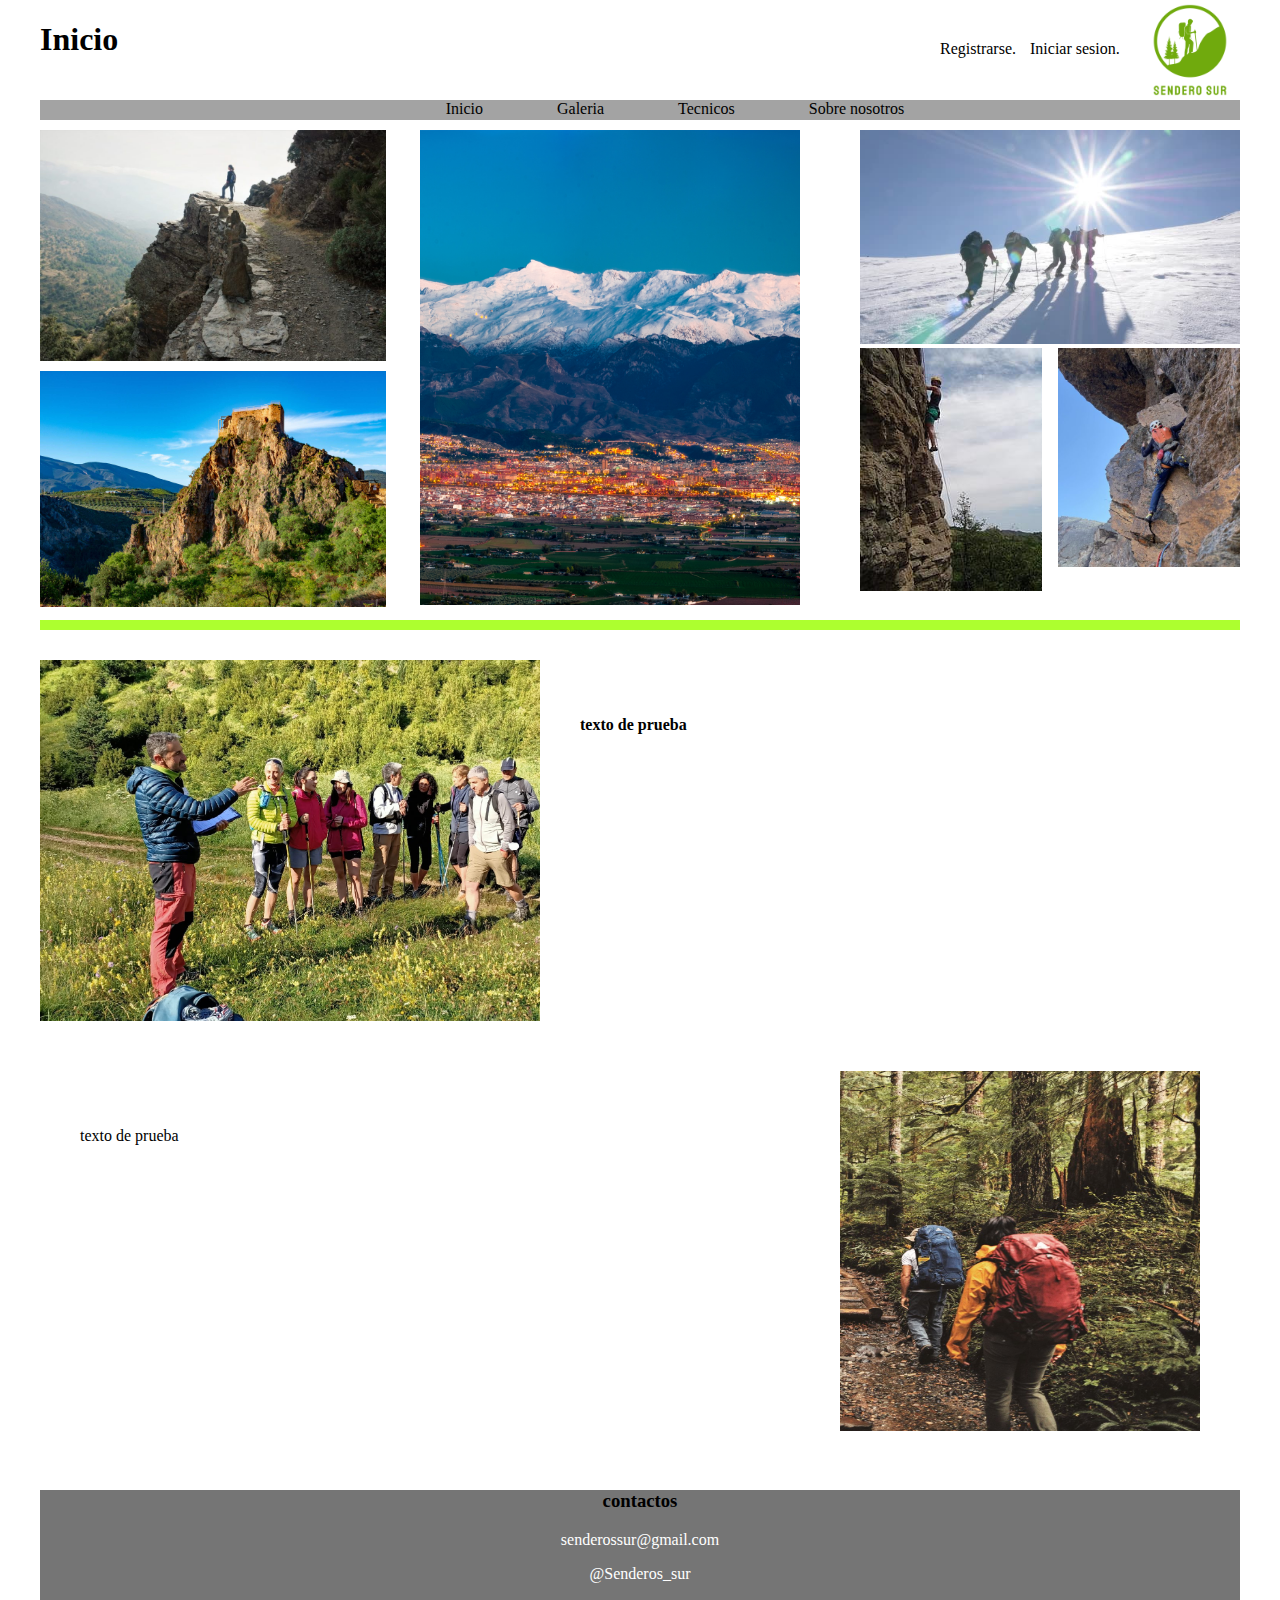
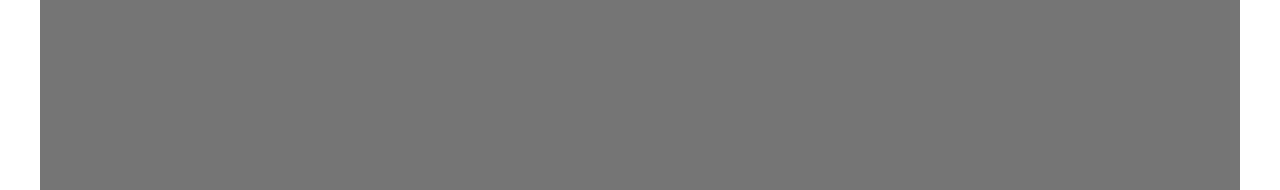
==== index.html @ aa9a1ace "web" ====
<!DOCTYPE html>
<html lang="en">

<head>
    <meta charset="UTF-8">
    <meta name="viewport" content="width=device-width, initial-scale=1.0">
    <title>Document</title>
    <style>
        #inicio {
            text-decoration: none;
            margin-left: 70px;
            color: black;
        }

        #inicio:hover {
            background-color: rgb(179, 218, 224);
            color: rgb(26, 78, 190);
        }

        #contactos {
            text-decoration: none;
            color: white;
        }

        #contactos:hover {
            background-color: rgb(179, 218, 224);
            color: rgb(26, 78, 190);
        }
    </style>
</head>

<body style="margin: auto; width: 1200px;">
    <div id="base">
        <header style="  margin: auto; height: 100px;">
            <img style=" width: 100px; height: 100px; float: right;" src="ImgInicio/Logo.png" alt="Logo de la pagina">

            <h1 style="float: left;">Inicio</h1>

            <div id="registros" style="float: right;  height: 100px; width: 200px;">
                <div style="float: right;  position: absolute; margin-top: 40px; margin-left:90px;">
                    Iniciar sesion.
                </div>
                <div style="float: left;  position: absolute; margin-top: 40px;">
                    Registrarse.
                </div>
            </div>
        </header>

        <nav style="height: 20px; width: 1200px; margin: auto; position:sticky; background-color: rgb(163, 163, 163);">
            <div style="text-align: center;">
                <a id="inicio" href="Inicio.html">Inicio</a>
                <a id="inicio" href="Galeria.html">Galeria</a>
                <a id="inicio" href="Tecnicos.html">Tecnicos</a>
                <a id="inicio" href="Sobre nosotros.html">Sobre nosotros</a>
            </div>
        </nav>
        <section style="margin-top: 10px;">
            <div style="width: 380px;  float: left;">
                <img src="ImgInicio/Ruta1.jpg" alt="" style="width: 91%; height: 91%; float: left ;">
                <img src="ImgInicio/ruta2.jpg" alt=""
                    style=" width: 91%; height: 91%; float: left; margin-top: 10px; margin-left: 0px;">
            </div>
            <div style="width: 380px;  float: left; margin: auto;">
                <img src="ImgInicio/SierraNevadaBlog1.jpg" alt="" style="width: 100%; height: 100%; ">
            </div>
            <div style="width: 380px;  float: right;">
                <img src="ImgInicio/imagennieve.jpg" alt="" style="width: 100%; height: 100%;">
                <img src="ImgInicio/escalada1.jpg" alt="" style="width: 48%; height: 100%;">
                <img src="ImgInicio/escalada2.jpg" alt="" style="width: 48%; height: 100%; float: right;">
            </div>
        </section>

        <div style="background-color: greenyellow; width: 1200px; height: 10px; margin-top: 500px;"></div>

        <section style="margin-top: 30px;">
            <div id="1" style="width: 1200px; display: flex;">
                <div id="img1" style="width: 500px;">
                    <img src="ImgInicio/imgpersonas.jpeg" alt="" style="width: 100%; height: 100%;">
                </div>
                <div id="texto1" style=" margin: 40px;">
                    <p><strong>texto de prueba</strong></p>
                </div>
            </div>

            <div id="2" style="width: 1200px;  margin-top: 50px; height: 400px;">
                <div id="texto1" style=" float: left;margin: 40px;">
                    <p>texto de prueba</p>
                </div>
                <div id="img1" style="width: 400px;height: 400px; float: right;">
                    <img src="ImgInicio/mochila.jpg" alt="" style="width: 90%; height: 90%;">
                </div>
            </div>
        </section>

        <div style="background-color: rgb(117, 117, 117); width: 1200px; height: 300px;">
            <div style="text-align: center;">
                <h3>contactos</h3>
                <p><a id="contactos" href="#">senderossur@gmail.com</a></p>
                <p><a id="contactos" href="#">@Senderos_sur</a></p>
            </div>
        </div>
    </div>
</body>

</html>
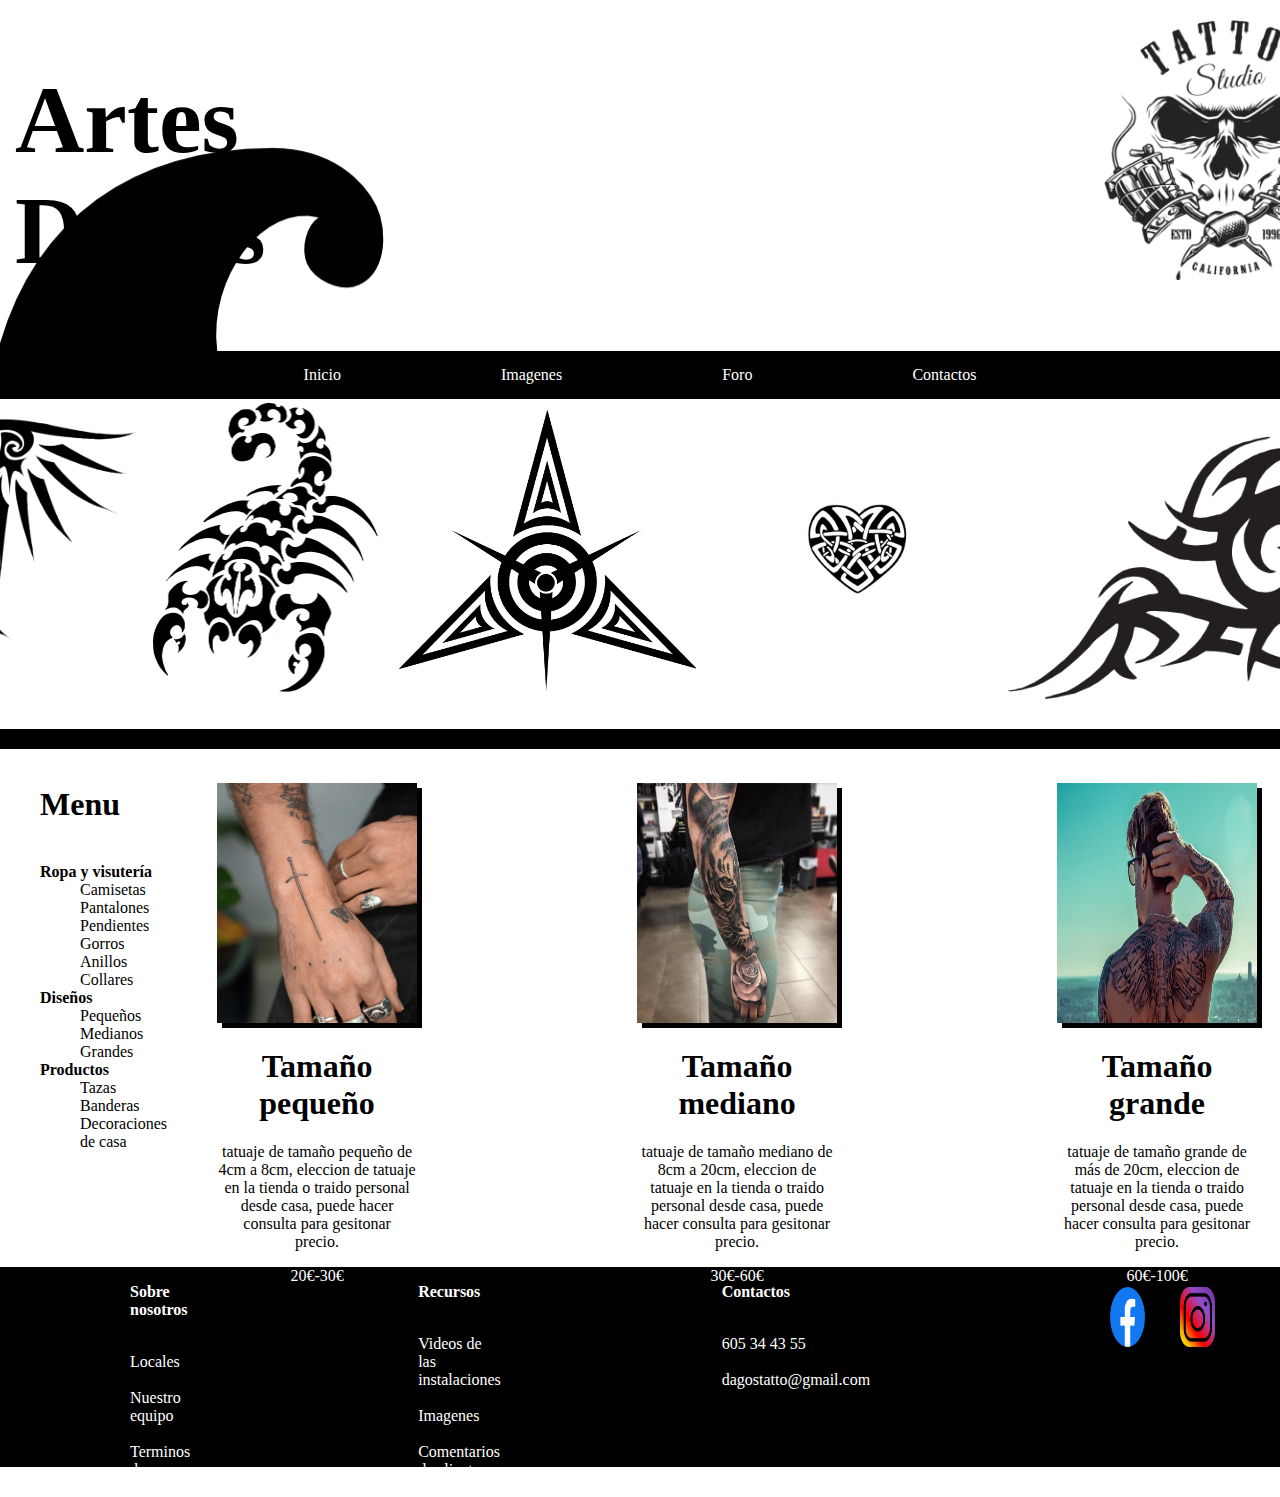
==== commit 86002dbb: "pagina" ====
--- a/index.html
+++ b/index.html
@@ -5,101 +5,147 @@
     <meta charset="UTF-8">
     <meta name="viewport" content="width=device-width, initial-scale=1.0">
     <title>Document</title>
-    <style>
-        #inicio {
-            text-decoration: none;
-            margin-left: 70px;
-            color: black;
-        }
-
-        #inicio:hover {
-            background-color: rgb(179, 218, 224);
-            color: rgb(26, 78, 190);
-        }
-
-        #contactos {
-            text-decoration: none;
-            color: white;
-        }
-
-        #contactos:hover {
-            background-color: rgb(179, 218, 224);
-            color: rgb(26, 78, 190);
-        }
-    </style>
+    <link rel="stylesheet" href="css/estilo.css">
 </head>
 
-<body style="margin: auto; width: 1200px;">
-    <div id="base">
-        <header style="  margin: auto; height: 100px;">
-            <img style=" width: 100px; height: 100px; float: right;" src="ImgInicio/Logo.png" alt="Logo de la pagina">
+<body>
+    <div id="menu">
+        <header>
+            <h1>Artes Dagos</h1>
+            <div id="registros">
+            </div>
+            <img src="css/imagenes/Logo/logo.png" alt="">
+        </header>
+        <nav>
+            <a href="">Inicio</a>
+            <a href="">Imagenes</a>
+            <a href="">Foro</a>
+            <a href="">Contactos</a>
+        </nav>
+    </div>
 
-            <h1 style="float: left;">Inicio</h1>
+    <div id="lista">
+        <img src="css/imagenes/Listas/tatu1.png" alt="">
+        <img src="css/imagenes/Listas/tatu2.png" alt="">
+        <img src="css/imagenes/Listas/tatu3.png" alt="">
+        <img src="css/imagenes/Listas/tatu4.png" alt="">
+        <img src="css/imagenes/Listas/tatu5.png" alt="">
+    </div>
 
-            <div id="registros" style="float: right;  height: 100px; width: 200px;">
-                <div style="float: right;  position: absolute; margin-top: 40px; margin-left:90px;">
-                    Iniciar sesion.
+    <div id="bloque">
+    </div>
+    <div class="grid">
+        <menu >
+            <h1>Menu</h1>
+            <br>
+            <a href="" style="color: black;"><strong>Ropa y visutería</strong></a>
+            <ul style="list-style: none;">
+                <li><a href="" style="color: black;">Camisetas</a></li>
+                <li><a href="" style="color: black;">Pantalones</a></li>
+                <li><a href="" style="color: black;">Pendientes</a></li>
+                <li><a href="" style="color: black;">Gorros</a></li>
+                <li><a href="" style="color: black;">Anillos</a></li>
+                <li><a href="" style="color: black;">Collares</a></li>
+            </ul>
+            <a href="" style="color: black;"><strong>Diseños</strong></a>
+            <ul style="list-style: none;">
+                <li><a href="" style="color: black;">Pequeños</a></li>
+                <li><a href="" style="color: black;">Medianos</a></li>
+                <li><a href="" style="color: black;">Grandes</a></li>
+            </ul>
+            <a href="" style="color: black;"><strong>Productos</strong></a>
+            <ul style="list-style: none;">
+                <li><a href="" style="color: black;">Tazas</a></li>
+                <li><a href="" style="color: black;">Banderas</a></li>
+                <li><a href="" style="color: black;">Decoraciones de casa</a></li>
+            </ul>
+        </menu>
+        <section >
+            <article id="articulo-1">
+                <img src="css/imagenes/Etiquetas/mano.jpg" alt="">
+                <h1>Tamaño pequeño</h1>
+                <p>
+                    tatuaje de tamaño pequeño de 4cm a 8cm, eleccion de tatuaje en la tienda o traido personal desde
+                    casa,
+                    puede hacer consulta para gesitonar <br>precio.
+                </p>
+                <div id="precio">
+                    <p>
+                        20€-30€
+                    </p>
                 </div>
-                <div style="float: left;  position: absolute; margin-top: 40px;">
-                    Registrarse.
-                </div>
-            </div>
-        </header>
-
-        <nav style="height: 20px; width: 1200px; margin: auto; position:sticky; background-color: rgb(163, 163, 163);">
-            <div style="text-align: center;">
-                <a id="inicio" href="Inicio.html">Inicio</a>
-                <a id="inicio" href="Galeria.html">Galeria</a>
-                <a id="inicio" href="Tecnicos.html">Tecnicos</a>
-                <a id="inicio" href="Sobre nosotros.html">Sobre nosotros</a>
-            </div>
-        </nav>
-        <section style="margin-top: 10px;">
-            <div style="width: 380px;  float: left;">
-                <img src="ImgInicio/Ruta1.jpg" alt="" style="width: 91%; height: 91%; float: left ;">
-                <img src="ImgInicio/ruta2.jpg" alt=""
-                    style=" width: 91%; height: 91%; float: left; margin-top: 10px; margin-left: 0px;">
-            </div>
-            <div style="width: 380px;  float: left; margin: auto;">
-                <img src="ImgInicio/SierraNevadaBlog1.jpg" alt="" style="width: 100%; height: 100%; ">
-            </div>
-            <div style="width: 380px;  float: right;">
-                <img src="ImgInicio/imagennieve.jpg" alt="" style="width: 100%; height: 100%;">
-                <img src="ImgInicio/escalada1.jpg" alt="" style="width: 48%; height: 100%;">
-                <img src="ImgInicio/escalada2.jpg" alt="" style="width: 48%; height: 100%; float: right;">
-            </div>
+            </article>
+            <article id="articulo-2">
+                <img src="css/imagenes/Etiquetas/brazo.jpg" alt="">
+                <h1>Tamaño mediano</h1>
+                <p>
+                    tatuaje de tamaño mediano de 8cm a 20cm, eleccion de tatuaje en la tienda o traido personal desde
+                    casa,
+                    puede hacer consulta para gesitonar precio.
+                </p>
+                <div id="precio">
+                    <p>
+                        30€-60€
+                    </p>
+            </article>
+            <article id="articulo-3">
+                <img src="css/imagenes/Etiquetas/espalda.jpg" alt="">
+                <h1>Tamaño grande</h1>
+                <p>
+                    tatuaje de tamaño grande de más de 20cm, eleccion de tatuaje en la tienda o traido personal desde
+                    casa,
+                    puede hacer consulta para gesitonar precio.
+                </p>
+                <div id="precio">
+                    <p>
+                        60€-100€
+                    </p>
+            </article>
         </section>
-
-        <div style="background-color: greenyellow; width: 1200px; height: 10px; margin-top: 500px;"></div>
-
-        <section style="margin-top: 30px;">
-            <div id="1" style="width: 1200px; display: flex;">
-                <div id="img1" style="width: 500px;">
-                    <img src="ImgInicio/imgpersonas.jpeg" alt="" style="width: 100%; height: 100%;">
-                </div>
-                <div id="texto1" style=" margin: 40px;">
-                    <p><strong>texto de prueba</strong></p>
-                </div>
-            </div>
-
-            <div id="2" style="width: 1200px;  margin-top: 50px; height: 400px;">
-                <div id="texto1" style=" float: left;margin: 40px;">
-                    <p>texto de prueba</p>
-                </div>
-                <div id="img1" style="width: 400px;height: 400px; float: right;">
-                    <img src="ImgInicio/mochila.jpg" alt="" style="width: 90%; height: 90%;">
-                </div>
-            </div>
-        </section>
-
-        <div style="background-color: rgb(117, 117, 117); width: 1200px; height: 300px;">
-            <div style="text-align: center;">
-                <h3>contactos</h3>
-                <p><a id="contactos" href="#">senderossur@gmail.com</a></p>
-                <p><a id="contactos" href="#">@Senderos_sur</a></p>
-            </div>
+    </div>
+    <footer>
+        <div>
+            <ul style="list-style: none;">
+                <li>
+                    <p><strong>Sobre nosotros</strong></p>
+                </li>
+                <br>
+                <li><a href="">Locales</a></li>
+                <br>
+                <li><a href="">Nuestro equipo</a></li>
+                <br>
+                <li><a href="">Terminos de seguridad</a></li>
+            </ul>
         </div>
-    </div>
+        <div>
+            <ul style="list-style: none;">
+                <li>
+                    <p><strong>Recursos</strong></p>
+                </li>
+                <br>
+                <li><a href="">Videos de las instalaciones</a></li>
+                <br>
+                <li><a href="">Imagenes</a></li>
+                <br>
+                <li><a href="">Comentarios de clientes</a></li>
+            </ul>
+        </div>
+        <div>
+            <ul style="list-style: none;">
+                <li>
+                    <p><strong>Contactos</strong></p>
+                </li>
+                <br>
+                <li>605 34 43 55</li>
+                <br>
+                <li><a href="">dagostatto@gmail.com</a></li>
+            </ul>
+        </div>
+        <div id="contactos">
+            <a href=""><img src="css/imagenes/Contactos/contacto1.png" alt=""></a>
+            <a href=""><img src="css/imagenes/Contactos/contacto2.png" alt=""></a>
+        </div>
+    </footer>
 </body>
 
 </html>--- a/css/estilo.css
+++ b/css/estilo.css
@@ -0,0 +1,143 @@
+body{
+    border: 0px;
+    margin: 0px;
+    padding: 0px;
+    overflow-x: hidden;
+}
+
+header{
+    background-image: url("imagenes/Logo/ocean-wave-shape_icon-icons.com_70662.png");
+    background-repeat:no-repeat;
+    background-position-y: 80px;
+    background-position-x: 0;
+    padding: 0px;
+    border: 0px;
+    display: flex;
+    font-size: 300%;
+    color: black;
+
+}
+
+
+
+header img{
+    width: 300px;
+    height: 300px;
+    margin-left: 90vh;
+    filter: saturate(100%);
+}
+
+header h1{
+    filter:brightness(2);
+    margin-left: 15px;
+}
+
+nav{
+    display: flex;
+    justify-content:center;
+    background: black;
+    
+}
+
+nav a{
+    color: rgb(255, 255, 255);
+    text-decoration: none;
+    padding: 15px;
+    padding-left: 80px;
+    padding-right: 80px;
+    background-color: black;
+    transition: background-color 1s linear;
+
+}
+
+
+
+nav a:hover{
+    background-color: white;
+    color: black;
+}
+
+.grid{
+    display: grid;
+    grid-template-columns: auto auto;
+}
+
+#lista{
+    display: flex;
+    justify-content: center;
+    height: 300px;
+}
+
+#lista img{
+    width: 50%;
+    height: 100%;
+}
+
+#lista img:hover{
+    filter:drop-shadow(1px 1px 0 red)
+}
+
+#bloque{
+    height: 20px;
+    margin-top: 30px;
+    background: black;
+}
+
+section {
+    display: flex;
+    width: 1200px;
+    margin: auto;
+    justify-content: flex-end;
+
+}
+
+article {
+    margin-left: 100px;
+    margin-right: 100px;
+    padding: 10px;
+    text-align: center;
+    width: 200px;
+    height: 350px;
+}
+
+article img{
+    width: 200px;
+    height: 240px;
+    filter: drop-shadow(5px 5px 0 black);
+}
+
+#precio{
+    background: black;
+    color: white;
+}
+
+footer{
+    display: flex;
+    height: 200px;
+    justify-content: center;
+    margin-top: 100px;
+    background: black;
+}
+
+footer div{
+    color: white;
+    margin-left: 10vh;
+    margin-right: 10vh;
+}
+
+a{
+    text-decoration: none;
+    color: white;
+}
+
+#contactos{
+    display: flex;
+    justify-content: flex-start;
+}
+
+#contactos img{
+    margin-left: 60px;
+    margin-top: 20px;
+    width: 50%;
+    height: 30%;
+}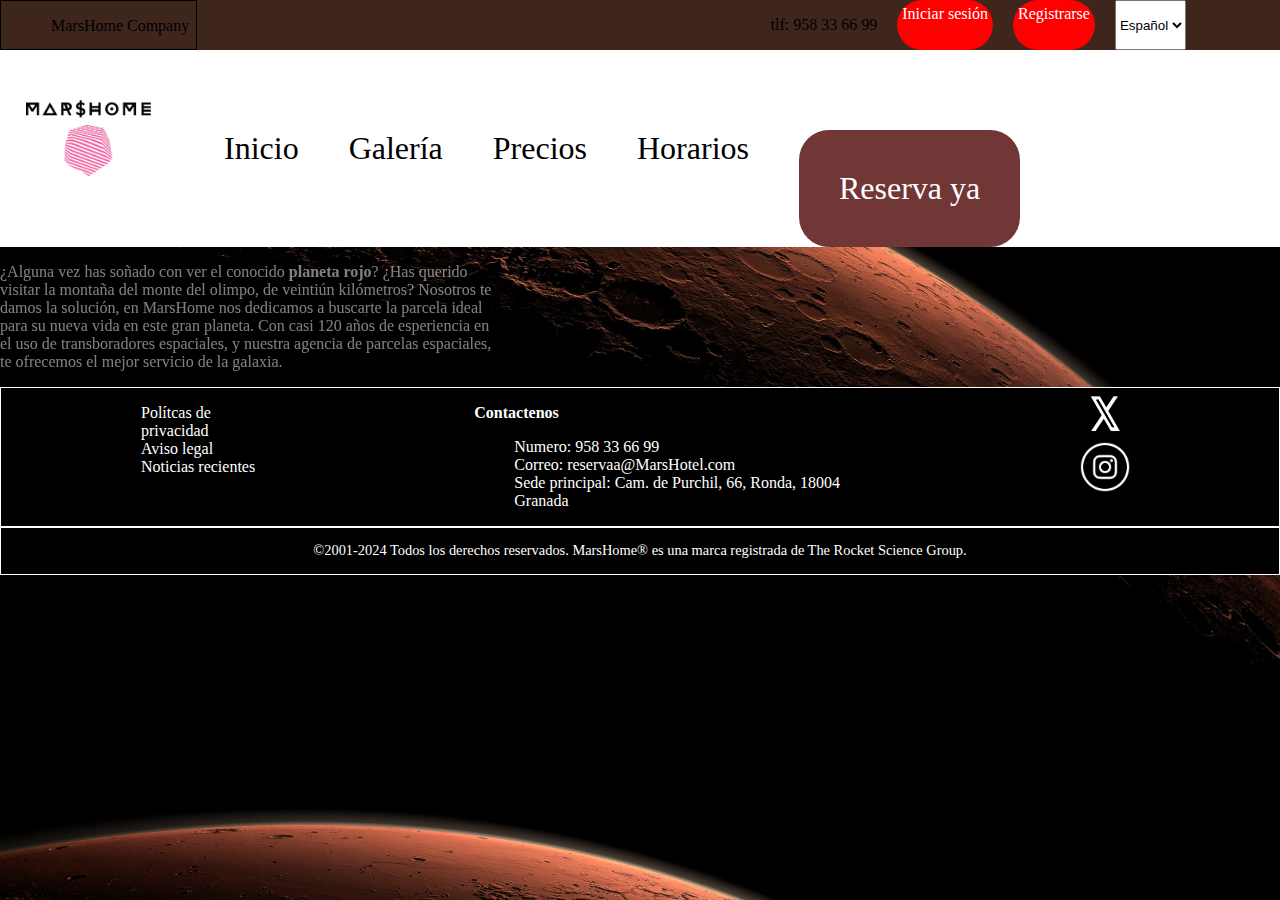
==== commit 5ee37210: "web" ====
--- a/index.html
+++ b/index.html
@@ -5,145 +5,78 @@
     <meta charset="UTF-8">
     <meta name="viewport" content="width=device-width, initial-scale=1.0">
     <title>Document</title>
-    <link rel="stylesheet" href="css/estilo.css">
+    <link rel="stylesheet" href="css/Index.css">
 </head>
 
 <body>
-    <div id="menu">
-        <header>
-            <h1>Artes Dagos</h1>
-            <div id="registros">
+    <header>
+        <div id="upper" style="display: flex; height: 50px;">
+            <div style="width: 200px; border: 1px black solid;">
+                <p style="margin-left: 50px; ">MarsHome Company</p>
             </div>
-            <img src="css/imagenes/Logo/logo.png" alt="">
-        </header>
-        <nav>
-            <a href="">Inicio</a>
-            <a href="">Imagenes</a>
-            <a href="">Foro</a>
-            <a href="">Contactos</a>
-        </nav>
-    </div>
+            <div id="registro" style="width: 600px; justify-content: center;">
+                <p>tlf: 958 33 66 99</p>
+                <a href="" style="background-color: red; color: white; border-radius: 50px; padding: 5px; text-decoration: none;">Iniciar sesión</a>
+                <a href="" style="background-color: red; color: white; border-radius: 50px; padding: 5px; text-decoration: none;">Registrarse</a>
+                <select id="laguaje" name="laguaje">
+                    <option value="Spanish">Español</option>
+                    <option value="English">Inglés</option>
+                    <option value="Francais">Francés</option>
+                    <option value="Klingon">Klingon</option>
+                </select>
+            </div>
+        </div>
+        <div style="display: flex;">
+            <div>
+                <img src="css/imagenes/Index/Logo.PNG" alt="">
+            </div>
+            <div id="menu">
+                <a href="Index.html">Inicio</a>
+                <a href="Galeria.html">Galería</a>
+                <a href="Precios.html">Precios</a>
+                <a href="Horarios.html">Horarios</a>
+                <a href="reservar.html" id="reserva">Reserva ya</a>
+            </div>
+        </div>
+    </header>
 
-    <div id="lista">
-        <img src="css/imagenes/Listas/tatu1.png" alt="">
-        <img src="css/imagenes/Listas/tatu2.png" alt="">
-        <img src="css/imagenes/Listas/tatu3.png" alt="">
-        <img src="css/imagenes/Listas/tatu4.png" alt="">
-        <img src="css/imagenes/Listas/tatu5.png" alt="">
-    </div>
+    <section>
+        <article>
+            <p>¿Alguna vez has soñado con ver el conocido <strong>planeta rojo</strong>?
+                ¿Has querido visitar la montaña del monte del olimpo, de veintiún kilómetros?
+                Nosotros te damos la solución, en MarsHome nos dedicamos a buscarte la parcela ideal
+                para su nueva vida en este gran planeta. Con casi 120 años de esperiencia en el uso de
+                transboradores espaciales, y nuestra agencia de parcelas espaciales, te ofrecemos el mejor
+                servicio de la galaxia.</p>
+        </article>
+    </section>
 
-    <div id="bloque">
-    </div>
-    <div class="grid">
-        <menu >
-            <h1>Menu</h1>
-            <br>
-            <a href="" style="color: black;"><strong>Ropa y visutería</strong></a>
-            <ul style="list-style: none;">
-                <li><a href="" style="color: black;">Camisetas</a></li>
-                <li><a href="" style="color: black;">Pantalones</a></li>
-                <li><a href="" style="color: black;">Pendientes</a></li>
-                <li><a href="" style="color: black;">Gorros</a></li>
-                <li><a href="" style="color: black;">Anillos</a></li>
-                <li><a href="" style="color: black;">Collares</a></li>
-            </ul>
-            <a href="" style="color: black;"><strong>Diseños</strong></a>
-            <ul style="list-style: none;">
-                <li><a href="" style="color: black;">Pequeños</a></li>
-                <li><a href="" style="color: black;">Medianos</a></li>
-                <li><a href="" style="color: black;">Grandes</a></li>
-            </ul>
-            <a href="" style="color: black;"><strong>Productos</strong></a>
-            <ul style="list-style: none;">
-                <li><a href="" style="color: black;">Tazas</a></li>
-                <li><a href="" style="color: black;">Banderas</a></li>
-                <li><a href="" style="color: black;">Decoraciones de casa</a></li>
-            </ul>
-        </menu>
-        <section >
-            <article id="articulo-1">
-                <img src="css/imagenes/Etiquetas/mano.jpg" alt="">
-                <h1>Tamaño pequeño</h1>
-                <p>
-                    tatuaje de tamaño pequeño de 4cm a 8cm, eleccion de tatuaje en la tienda o traido personal desde
-                    casa,
-                    puede hacer consulta para gesitonar <br>precio.
-                </p>
-                <div id="precio">
-                    <p>
-                        20€-30€
-                    </p>
-                </div>
-            </article>
-            <article id="articulo-2">
-                <img src="css/imagenes/Etiquetas/brazo.jpg" alt="">
-                <h1>Tamaño mediano</h1>
-                <p>
-                    tatuaje de tamaño mediano de 8cm a 20cm, eleccion de tatuaje en la tienda o traido personal desde
-                    casa,
-                    puede hacer consulta para gesitonar precio.
-                </p>
-                <div id="precio">
-                    <p>
-                        30€-60€
-                    </p>
-            </article>
-            <article id="articulo-3">
-                <img src="css/imagenes/Etiquetas/espalda.jpg" alt="">
-                <h1>Tamaño grande</h1>
-                <p>
-                    tatuaje de tamaño grande de más de 20cm, eleccion de tatuaje en la tienda o traido personal desde
-                    casa,
-                    puede hacer consulta para gesitonar precio.
-                </p>
-                <div id="precio">
-                    <p>
-                        60€-100€
-                    </p>
-            </article>
-        </section>
-    </div>
-    <footer>
-        <div>
-            <ul style="list-style: none;">
-                <li>
-                    <p><strong>Sobre nosotros</strong></p>
-                </li>
-                <br>
-                <li><a href="">Locales</a></li>
-                <br>
-                <li><a href="">Nuestro equipo</a></li>
-                <br>
-                <li><a href="">Terminos de seguridad</a></li>
-            </ul>
+    <footer style="justify-content: center;">
+        <div id="footerInfo" style="border: 1px solid white;">
+            <div>
+                <ul style="list-style: none;">
+                    <li><a href="" style="color: white; text-decoration: none;">Polítcas de privacidad</a></li>
+                    <li><a href="" style="color: white; text-decoration: none;">Aviso legal</a></li>
+                    <li><a href="" style="color: white; text-decoration: none;">Noticias recientes</a></li>
+                </ul>
+            </div>
+            <div>
+                <p><strong>Contactenos</strong></p>
+                <ul style="list-style: none;">
+                    <li>Numero: 958 33 66 99</li>
+                    <li>Correo: reservaa@MarsHotel.com</li>
+                    <li>Sede principal: Cam. de Purchil, 66, Ronda, 18004 Granada</li>
+                </ul>
+            </div>
+            <div id="contactos">
+                <img src="css/imagenes/Fondo/twitter.jpg" alt="">
+                <img src="css/imagenes/Fondo/insta.png" alt="">
+            </div>
         </div>
-        <div>
-            <ul style="list-style: none;">
-                <li>
-                    <p><strong>Recursos</strong></p>
-                </li>
-                <br>
-                <li><a href="">Videos de las instalaciones</a></li>
-                <br>
-                <li><a href="">Imagenes</a></li>
-                <br>
-                <li><a href="">Comentarios de clientes</a></li>
-            </ul>
-        </div>
-        <div>
-            <ul style="list-style: none;">
-                <li>
-                    <p><strong>Contactos</strong></p>
-                </li>
-                <br>
-                <li>605 34 43 55</li>
-                <br>
-                <li><a href="">dagostatto@gmail.com</a></li>
-            </ul>
-        </div>
-        <div id="contactos">
-            <a href=""><img src="css/imagenes/Contactos/contacto1.png" alt=""></a>
-            <a href=""><img src="css/imagenes/Contactos/contacto2.png" alt=""></a>
+        <div style="border: 1px solid white; justify-content: center; text-align: center;">
+            <p style="color: white; font-size: 0.9em;">
+                ©2001-2024 Todos los derechos reservados.
+                MarsHome® es una marca registrada de The Rocket Science Group.</p>
         </div>
     </footer>
 </body>
--- a/css/Index.css
+++ b/css/Index.css
@@ -0,0 +1,80 @@
+body {
+    background-image: url(imagenes/Fondo/Fondo.jpg);
+    background-size: cover;
+    margin: 0;
+    padding: 0;
+}
+
+header {
+    background-color: white;
+}
+
+#upper{
+    background-color: rgb(63, 38, 29);
+}
+
+#registro {
+    display: flex;
+    margin-left: 500px;
+}
+
+#registro *{
+    margin-right: 20px;
+}
+
+header #menu {
+    padding-top: 80px;
+    display: flex;
+    justify-content: center;
+    flex-wrap: wrap;
+}
+
+header #menu a {
+    text-decoration: none;
+    color: black;
+    margin-left: 50px;
+    font-size: 2em;
+}
+
+header #menu a:hover {
+    padding-bottom: 49px;
+    border-bottom: 15px solid black;
+}
+
+header #menu #reserva {
+    padding: 40px;
+    background-color: rgb(113, 54, 54);
+    color: white;
+    border-radius: 30px;
+}
+
+header #menu #reserva:hover{
+    background-color: rgb(52, 25, 25);
+}
+
+footer {
+    background-color: black;
+}
+
+footer #contactos img {
+    width: 50px;
+    height: 50px;
+}
+
+footer #footerInfo {
+    justify-content: center;
+    display: flex;
+}
+
+footer #footerInfo div {
+    margin-left: 100px;
+    margin-right: 100px;
+    color: white;
+}
+
+article {
+    background-color: black;
+    filter: opacity(0.5);
+    color: white;
+    width: 500px;
+}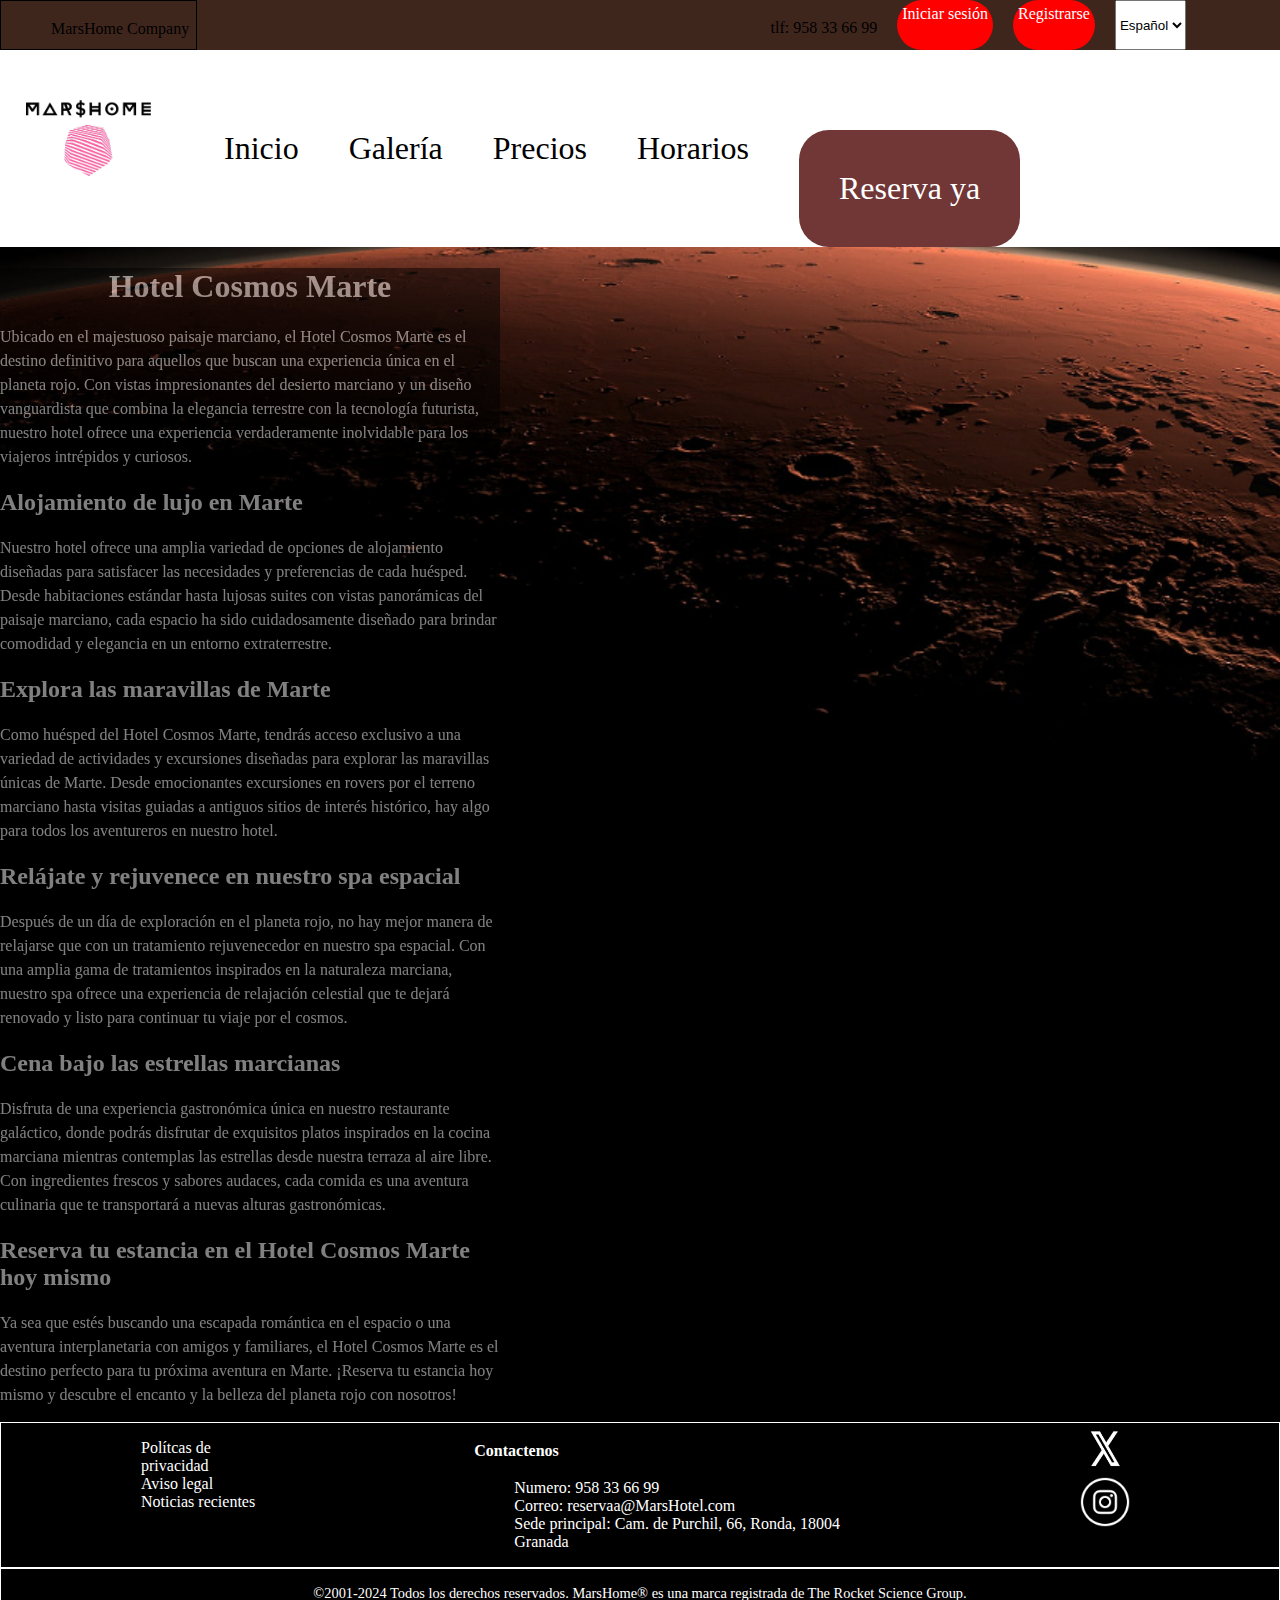
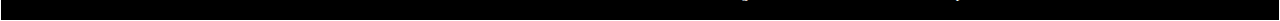
==== commit 16448b6e: "web" ====
--- a/index.html
+++ b/index.html
@@ -16,8 +16,11 @@
             </div>
             <div id="registro" style="width: 600px; justify-content: center;">
                 <p>tlf: 958 33 66 99</p>
-                <a href="" style="background-color: red; color: white; border-radius: 50px; padding: 5px; text-decoration: none;">Iniciar sesión</a>
-                <a href="" style="background-color: red; color: white; border-radius: 50px; padding: 5px; text-decoration: none;">Registrarse</a>
+                <a href=""
+                    style="background-color: red; color: white; border-radius: 50px; padding: 5px; text-decoration: none;">Iniciar
+                    sesión</a>
+                <a href=""
+                    style="background-color: red; color: white; border-radius: 50px; padding: 5px; text-decoration: none;">Registrarse</a>
                 <select id="laguaje" name="laguaje">
                     <option value="Spanish">Español</option>
                     <option value="English">Inglés</option>
@@ -40,15 +43,57 @@
         </div>
     </header>
 
-    <section>
-        <article>
-            <p>¿Alguna vez has soñado con ver el conocido <strong>planeta rojo</strong>?
-                ¿Has querido visitar la montaña del monte del olimpo, de veintiún kilómetros?
-                Nosotros te damos la solución, en MarsHome nos dedicamos a buscarte la parcela ideal
-                para su nueva vida en este gran planeta. Con casi 120 años de esperiencia en el uso de
-                transboradores espaciales, y nuestra agencia de parcelas espaciales, te ofrecemos el mejor
-                servicio de la galaxia.</p>
-        </article>
+    <section style="justify-content: center;">
+        <div class="container">
+            <h1>Hotel Cosmos Marte</h1>
+            <p>Ubicado en el majestuoso paisaje marciano,
+                el Hotel Cosmos Marte es el destino definitivo
+                para aquellos que buscan una experiencia única
+                en el planeta rojo. Con vistas impresionantes
+                del desierto marciano y un diseño vanguardista
+                que combina la elegancia terrestre con la tecnología
+                futurista, nuestro hotel ofrece una experiencia
+                verdaderamente inolvidable para los viajeros intrépidos y curiosos.</p>
+
+            <h2>Alojamiento de lujo en Marte</h2>
+            <p>Nuestro hotel ofrece una amplia variedad de opciones de
+                alojamiento diseñadas para satisfacer las necesidades y
+                preferencias de cada huésped. Desde habitaciones estándar
+                hasta lujosas suites con vistas panorámicas del paisaje marciano,
+                cada espacio ha sido cuidadosamente diseñado para brindar
+                comodidad y elegancia en un entorno extraterrestre.</p>
+
+            <h2>Explora las maravillas de Marte</h2>
+            <p>Como huésped del Hotel Cosmos Marte, tendrás acceso exclusivo
+                a una variedad de actividades y excursiones diseñadas para
+                explorar las maravillas únicas de Marte. Desde emocionantes
+                excursiones en rovers por el terreno marciano hasta visitas
+                guiadas a antiguos sitios de interés histórico, hay algo para
+                todos los aventureros en nuestro hotel.</p>
+
+            <h2>Relájate y rejuvenece en nuestro spa espacial</h2>
+            <p>Después de un día de exploración en el planeta rojo, no hay
+                mejor manera de relajarse que con un tratamiento rejuvenecedor
+                en nuestro spa espacial. Con una amplia gama de tratamientos
+                inspirados en la naturaleza marciana, nuestro spa ofrece una
+                experiencia de relajación celestial que te dejará renovado y
+                listo para continuar tu viaje por el cosmos.</p>
+
+            <h2>Cena bajo las estrellas marcianas</h2>
+            <p>Disfruta de una experiencia gastronómica única en nuestro
+                restaurante galáctico, donde podrás disfrutar de exquisitos
+                platos inspirados en la cocina marciana mientras contemplas
+                las estrellas desde nuestra terraza al aire libre. Con ingredientes
+                frescos y sabores audaces, cada comida es una aventura culinaria
+                que te transportará a nuevas alturas gastronómicas.</p>
+
+            <h2>Reserva tu estancia en el Hotel Cosmos Marte hoy mismo</h2>
+            <p>Ya sea que estés buscando una escapada romántica en el espacio
+                o una aventura interplanetaria con amigos y familiares, el Hotel
+                Cosmos Marte es el destino perfecto para tu próxima aventura en Marte.
+                ¡Reserva tu estancia hoy mismo y descubre el encanto y la belleza del
+                planeta rojo con nosotros!</p>
+        </div>
     </section>
 
     <footer style="justify-content: center;">
--- a/css/Index.css
+++ b/css/Index.css
@@ -52,6 +52,24 @@
     background-color: rgb(52, 25, 25);
 }
 
+.container {
+    background-color: black;
+    filter: opacity(0.5);
+    color: white;
+    width: 500px;
+    justify-content: center;
+}
+
+h1 {
+    text-align: center;
+    margin-bottom: 20px;
+}
+
+p {
+    margin-bottom: 15px;
+    line-height: 1.5;
+}
+
 footer {
     background-color: black;
 }
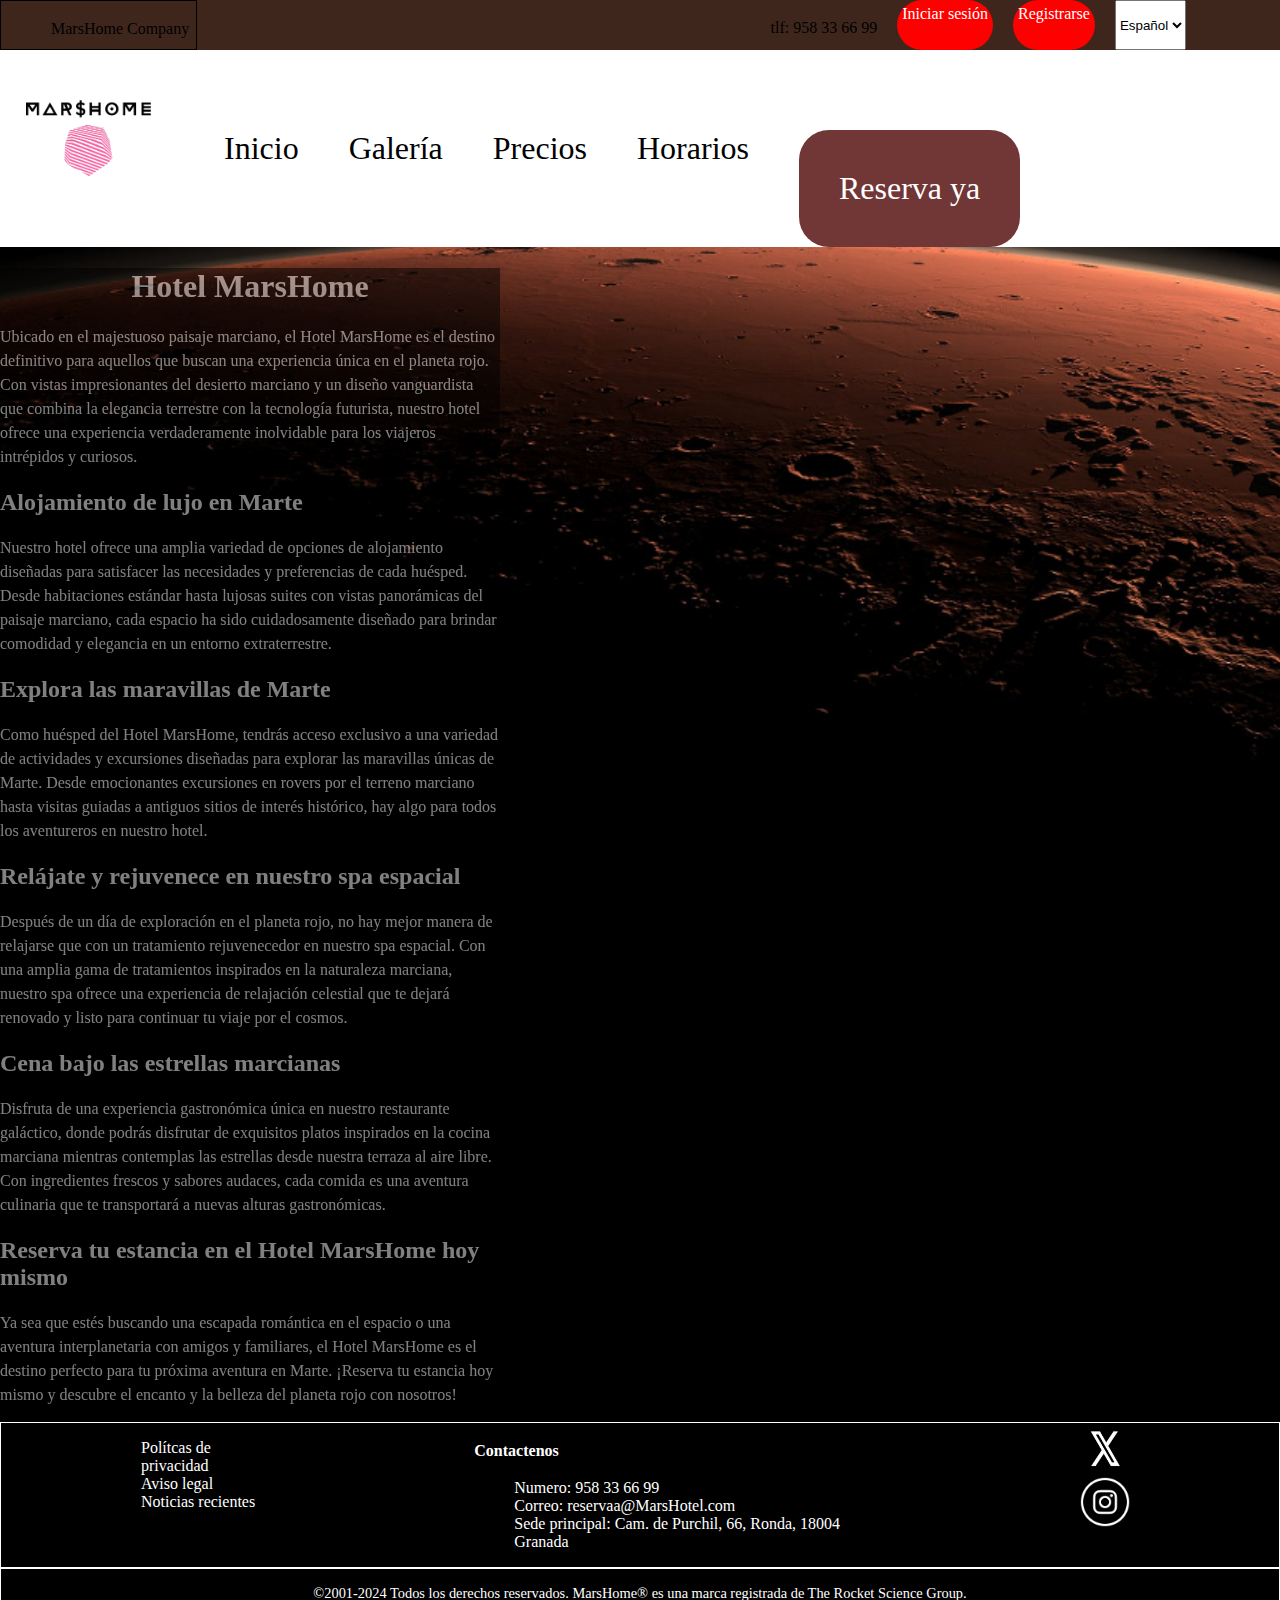
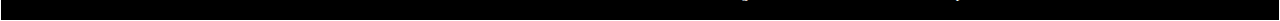
==== commit 605675c9: "web" ====
--- a/index.html
+++ b/index.html
@@ -45,9 +45,9 @@
 
     <section style="justify-content: center;">
         <div class="container">
-            <h1>Hotel Cosmos Marte</h1>
+            <h1>Hotel MarsHome</h1>
             <p>Ubicado en el majestuoso paisaje marciano,
-                el Hotel Cosmos Marte es el destino definitivo
+                el Hotel MarsHome es el destino definitivo
                 para aquellos que buscan una experiencia única
                 en el planeta rojo. Con vistas impresionantes
                 del desierto marciano y un diseño vanguardista
@@ -64,7 +64,7 @@
                 comodidad y elegancia en un entorno extraterrestre.</p>
 
             <h2>Explora las maravillas de Marte</h2>
-            <p>Como huésped del Hotel Cosmos Marte, tendrás acceso exclusivo
+            <p>Como huésped del Hotel MarsHome, tendrás acceso exclusivo
                 a una variedad de actividades y excursiones diseñadas para
                 explorar las maravillas únicas de Marte. Desde emocionantes
                 excursiones en rovers por el terreno marciano hasta visitas
@@ -87,10 +87,10 @@
                 frescos y sabores audaces, cada comida es una aventura culinaria
                 que te transportará a nuevas alturas gastronómicas.</p>
 
-            <h2>Reserva tu estancia en el Hotel Cosmos Marte hoy mismo</h2>
+            <h2>Reserva tu estancia en el Hotel MarsHome hoy mismo</h2>
             <p>Ya sea que estés buscando una escapada romántica en el espacio
                 o una aventura interplanetaria con amigos y familiares, el Hotel
-                Cosmos Marte es el destino perfecto para tu próxima aventura en Marte.
+                MarsHome es el destino perfecto para tu próxima aventura en Marte.
                 ¡Reserva tu estancia hoy mismo y descubre el encanto y la belleza del
                 planeta rojo con nosotros!</p>
         </div>
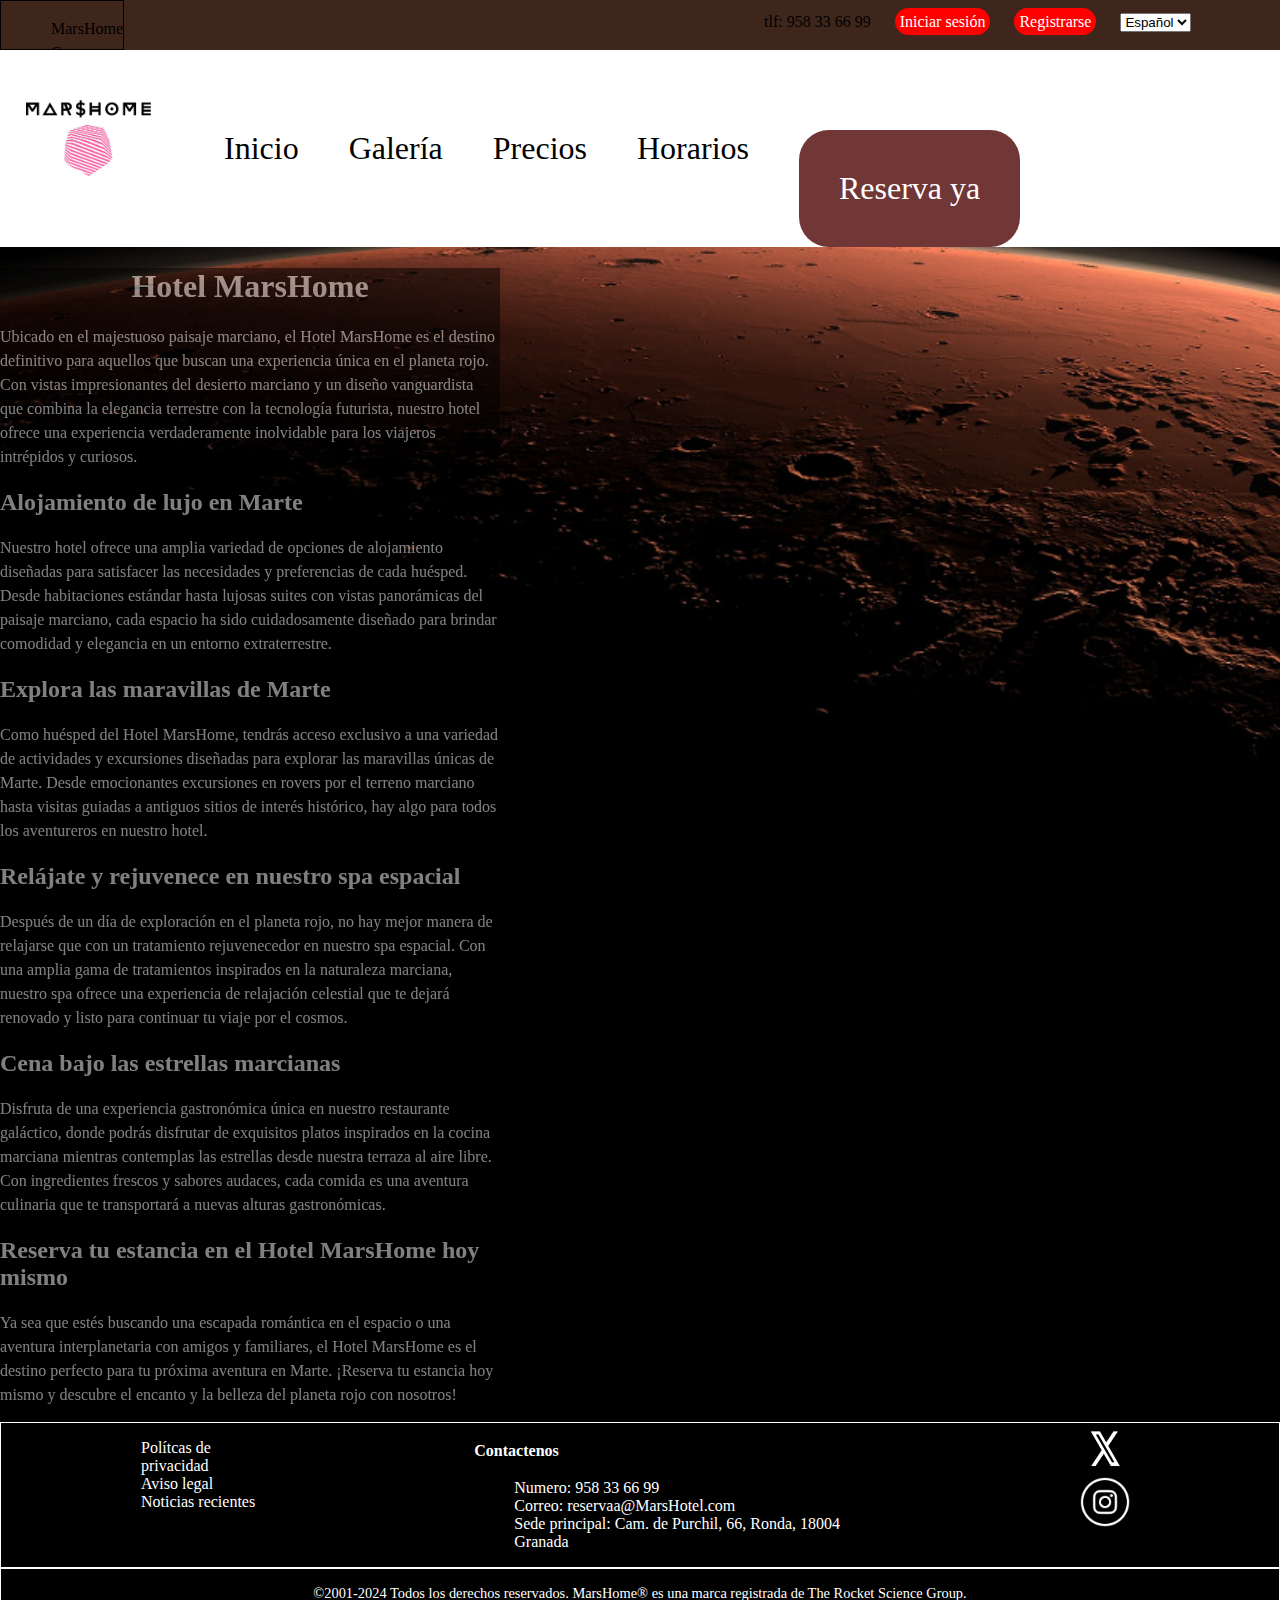
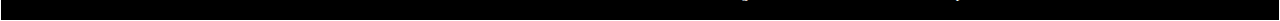
==== commit 9360fca4: "web" ====
--- a/index.html
+++ b/index.html
@@ -11,11 +11,11 @@
 <body>
     <header>
         <div id="upper" style="display: flex; height: 50px;">
-            <div style="width: 200px; border: 1px black solid;">
+            <div id="title" style="width: 200px; border: 1px black solid;">
                 <p style="margin-left: 50px; ">MarsHome Company</p>
             </div>
-            <div id="registro" style="width: 600px; justify-content: center;">
-                <p>tlf: 958 33 66 99</p>
+            <div id="registro" style="width: 1000px; justify-content: center; display: block; margin-top: 10px;">
+                <p style="display: inline;">tlf: 958 33 66 99</p>
                 <a href=""
                     style="background-color: red; color: white; border-radius: 50px; padding: 5px; text-decoration: none;">Iniciar
                     sesión</a>
--- a/css/Index.css
+++ b/css/Index.css
@@ -13,9 +13,12 @@
     background-color: rgb(63, 38, 29);
 }
 
+#title{
+    margin-right: 50%;
+}
+
 #registro {
-    display: flex;
-    margin-left: 500px;
+    display: inline;
 }
 
 #registro *{
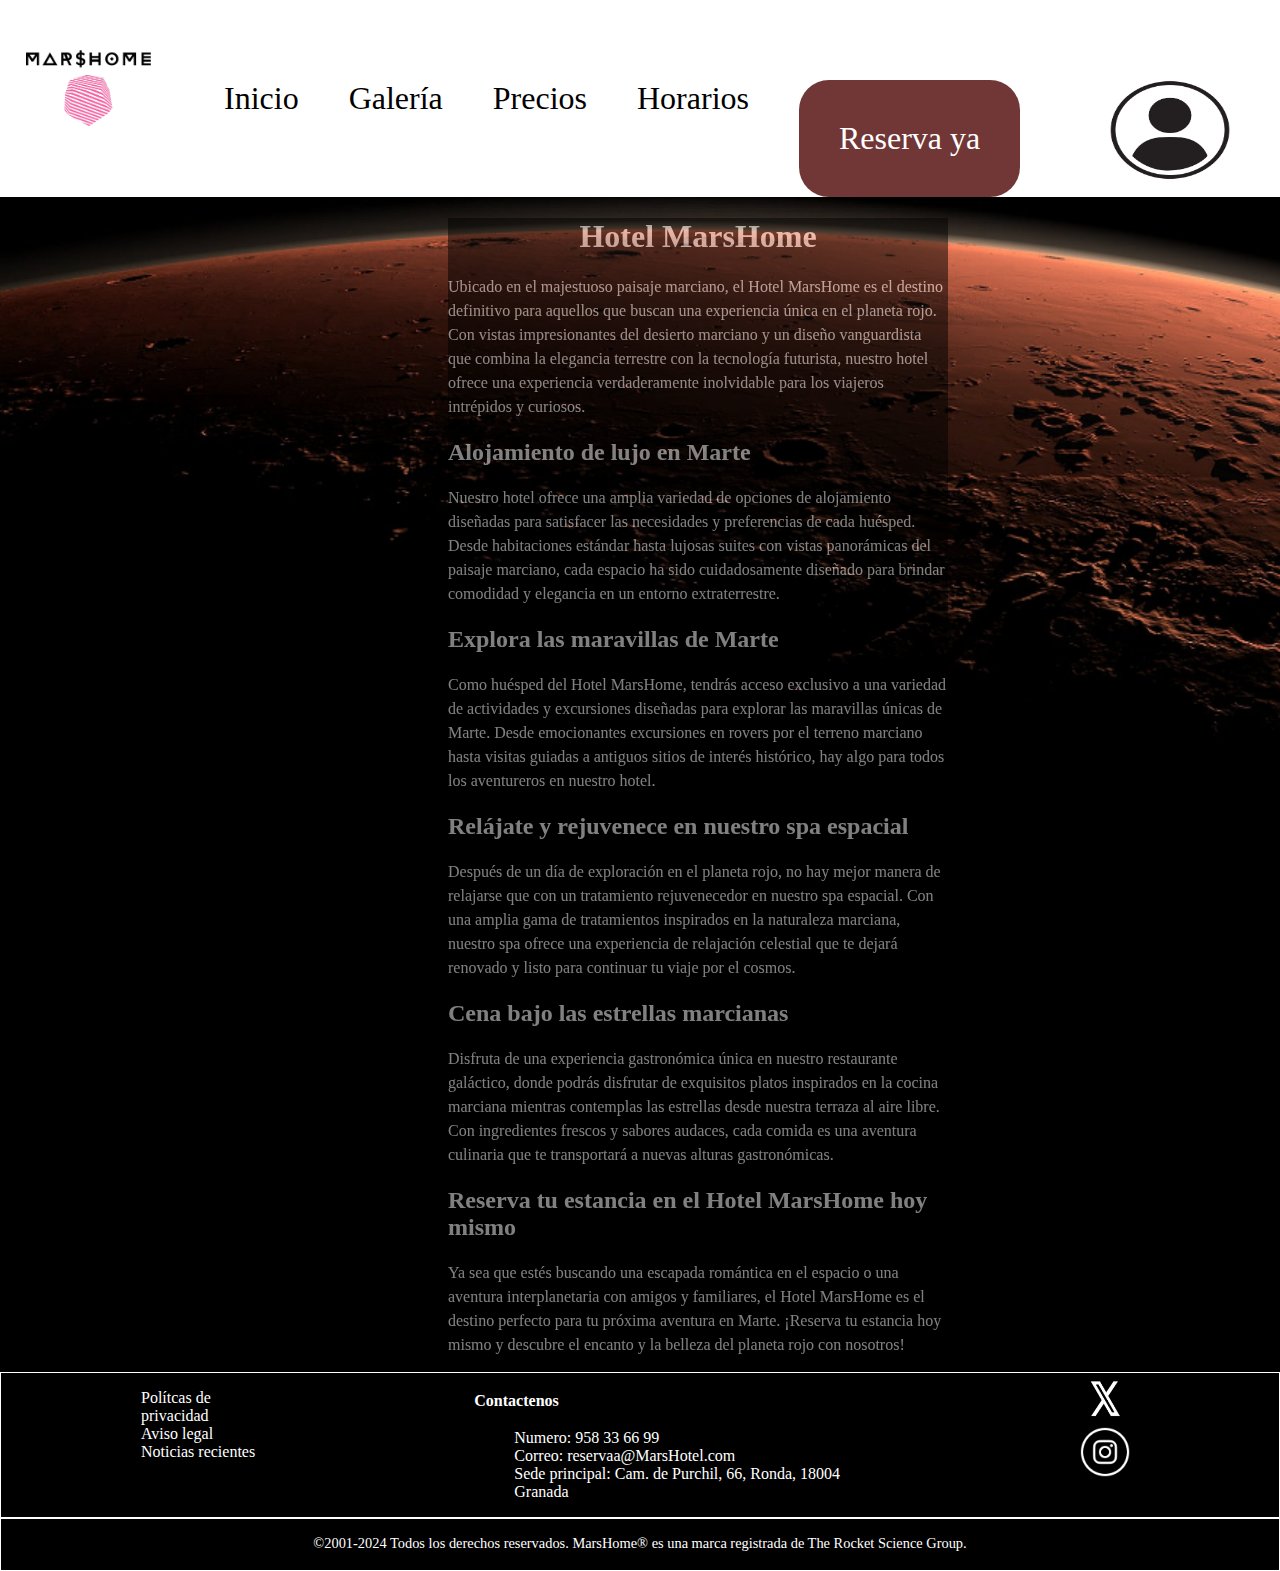
==== commit 0995a40f: "ejercicio" ====
--- a/index.html
+++ b/index.html
@@ -10,40 +10,22 @@
 
 <body>
     <header>
-        <div id="upper" style="display: flex; height: 50px;">
-            <div id="title" style="width: 200px; border: 1px black solid;">
-                <p style="margin-left: 50px; ">MarsHome Company</p>
-            </div>
-            <div id="registro" style="width: 1000px; justify-content: center; display: block; margin-top: 10px;">
-                <p style="display: inline;">tlf: 958 33 66 99</p>
-                <a href=""
-                    style="background-color: red; color: white; border-radius: 50px; padding: 5px; text-decoration: none;">Iniciar
-                    sesión</a>
-                <a href=""
-                    style="background-color: red; color: white; border-radius: 50px; padding: 5px; text-decoration: none;">Registrarse</a>
-                <select id="laguaje" name="laguaje">
-                    <option value="Spanish">Español</option>
-                    <option value="English">Inglés</option>
-                    <option value="Francais">Francés</option>
-                    <option value="Klingon">Klingon</option>
-                </select>
-            </div>
-        </div>
         <div style="display: flex;">
             <div>
                 <img src="css/imagenes/Index/Logo.PNG" alt="">
             </div>
             <div id="menu">
-                <a href="Index.html">Inicio</a>
-                <a href="Galeria.html">Galería</a>
-                <a href="Precios.html">Precios</a>
-                <a href="Horarios.html">Horarios</a>
+                <a class="hoverYes" href="Index.html">Inicio</a>
+                <a class="hoverYes" href="Galeria.html">Galería</a>
+                <a class="hoverYes" href="Precios.html">Precios</a>
+                <a class="hoverYes" href="Horarios.html">Horarios</a>
                 <a href="reservar.html" id="reserva">Reserva ya</a>
+                <a href="usuario.html"><img src="css/imagenes/Index/usuario.png" alt="" style="width:200px; height:100px ;"></a>
             </div>
         </div>
     </header>
 
-    <section style="justify-content: center;">
+    <section style="margin-left: 35%;">
         <div class="container">
             <h1>Hotel MarsHome</h1>
             <p>Ubicado en el majestuoso paisaje marciano,
--- a/css/Index.css
+++ b/css/Index.css
@@ -9,16 +9,9 @@
     background-color: white;
 }
 
-#upper{
-    background-color: rgb(63, 38, 29);
-}
 
-#title{
-    margin-right: 50%;
-}
-
-#registro {
-    display: inline;
+#registro{
+    margin-left: 600px;
 }
 
 #registro *{
@@ -39,7 +32,7 @@
     font-size: 2em;
 }
 
-header #menu a:hover {
+.hoverYes:hover {
     padding-bottom: 49px;
     border-bottom: 15px solid black;
 }
@@ -51,16 +44,11 @@
     border-radius: 30px;
 }
 
-header #menu #reserva:hover{
-    background-color: rgb(52, 25, 25);
-}
-
 .container {
     background-color: black;
     filter: opacity(0.5);
     color: white;
     width: 500px;
-    justify-content: center;
 }
 
 h1 {
